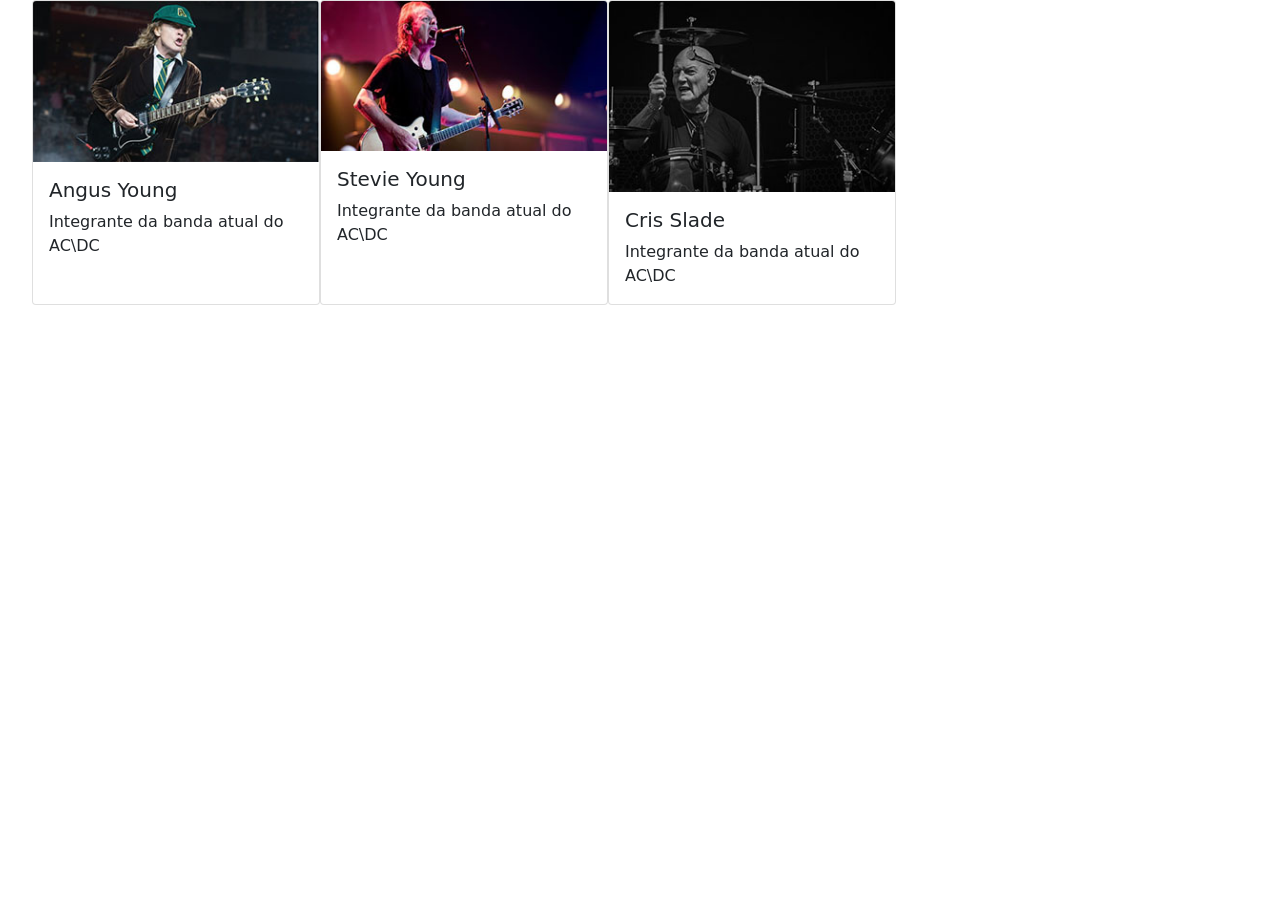
==== src/integrantes.html @ d101e700 "estilização" ====
<!DOCTYPE html>
<html lang="en">
<head>
    <meta charset="UTF-8">
    <meta name="viewport" content="width=device-width, initial-scale=1.0">
    <title>Integrantes</title>
    <link href="css/bootstrap.min.css" rel="stylesheet" type="text/css"/>
    <link href="css/integrantes.css" rel="stylesheet" type="text/css"/>
</head>
<body>
   <ul class="flex-container">
    <li class="card" style="width: 18rem;">
            <img src="img/Angus Young.jpg" class="card-img-top" alt="...">
            <div class="card-body ">
            <h5 class="card-title">Angus Young</h5>
            <p class="card-text">Integrante da banda atual do AC\DC</p>
            
            </div>
        </li>
    
    </li>
      <li class="card" style="width: 18rem;">
        <img src="img/Stevie Young.jpg" class="card-img-top" alt="...">
        <div class="card-body">
          <h5 class="card-title">Stevie Young</h5>
          <p class="card-text">Integrante da banda atual do AC\DC</p>
          
        </div>
      </li>
      <li class="card" style="width: 18rem;">
        <img src="img/Chris Slade.jpg" class="card-img-top" alt="...">
        <div class="card-body">
          <h5 class="card-title">Cris Slade</h5>
          <p class="card-text">Integrante da banda atual do AC\DC</p>
          
        </div>
    </li>
    </ul>
</body>
</html>
---- src/css/integrantes.css ----
@charset "utf-8";

.flex-container {
    display: flex;
    flex-direction: row;
}
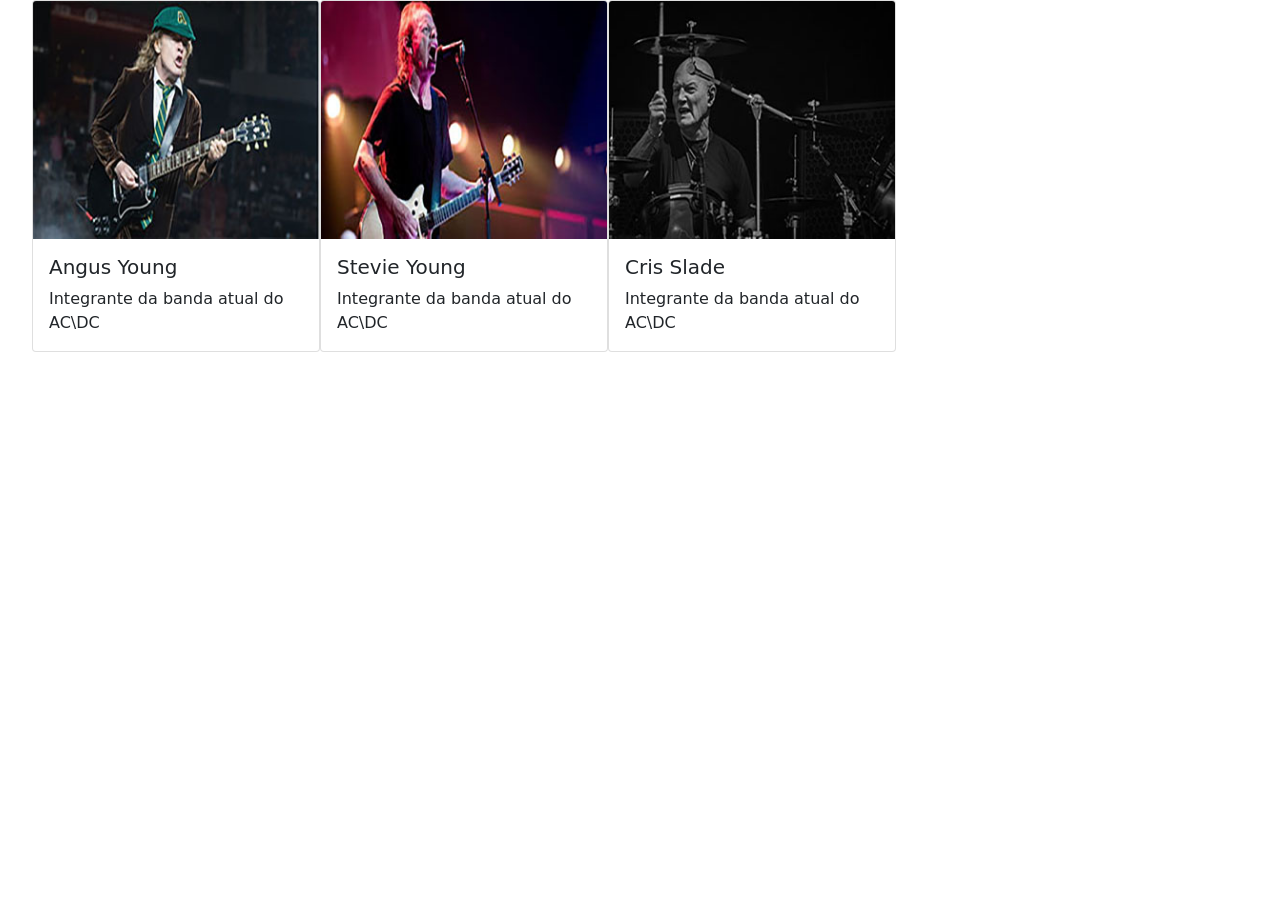
==== commit bbcbb8cf: "colocando frases para cego ouvir" ====
--- a/src/integrantes.html
+++ b/src/integrantes.html
@@ -1,40 +1,43 @@
 <!DOCTYPE html>
-<html lang="en">
+<html lang="Pt-Br">
+
 <head>
-    <meta charset="UTF-8">
-    <meta name="viewport" content="width=device-width, initial-scale=1.0">
-    <title>Integrantes</title>
-    <link href="css/bootstrap.min.css" rel="stylesheet" type="text/css"/>
-    <link href="css/integrantes.css" rel="stylesheet" type="text/css"/>
+  <meta charset="UTF-8">
+  <meta name="viewport" content="width=device-width, initial-scale=1.0">
+  <title>Integrantes</title>
+  <link href="css/bootstrap.min.css" rel="stylesheet" type="text/css" />
+  <link href="css/integrantes.css" rel="stylesheet" type="text/css" />
 </head>
+
 <body>
-   <ul class="flex-container">
+  <ul class="flex-container">
     <li class="card" style="width: 18rem;">
-            <img src="img/Angus Young.jpg" class="card-img-top" alt="...">
-            <div class="card-body ">
-            <h5 class="card-title">Angus Young</h5>
-            <p class="card-text">Integrante da banda atual do AC\DC</p>
-            
-            </div>
-        </li>
-    
+      <img src="img/Angus Young.jpg" class="card-img-top" title="A lenda detonando" alt="imagem de Angus Young tocando em um show">
+      <div class="card-body ">
+        <h5 class="card-title">Angus Young</h5>
+        <p class="card-text">Integrante da banda atual do AC\DC</p>
+
+      </div>
     </li>
-      <li class="card" style="width: 18rem;">
-        <img src="img/Stevie Young.jpg" class="card-img-top" alt="...">
-        <div class="card-body">
-          <h5 class="card-title">Stevie Young</h5>
-          <p class="card-text">Integrante da banda atual do AC\DC</p>
-          
-        </div>
-      </li>
-      <li class="card" style="width: 18rem;">
-        <img src="img/Chris Slade.jpg" class="card-img-top" alt="...">
-        <div class="card-body">
-          <h5 class="card-title">Cris Slade</h5>
-          <p class="card-text">Integrante da banda atual do AC\DC</p>
-          
-        </div>
+
     </li>
-    </ul>
+    <li class="card" style="width: 18rem;">
+      <img src="img/Stevie Young.jpg" class="card-img-top" title="a lenda no vocal" alt="imagem de Stevie Young tocando e cantando em um show">
+      <div class="card-body">
+        <h5 class="card-title">Stevie Young</h5>
+        <p class="card-text">Integrante da banda atual do AC\DC</p>
+
+      </div>
+    </li>
+    <li class="card" style="width: 18rem;">
+      <img src="img/Chris Slade.jpg" class="card-img-top" title="A lenda detonando na bateria" alt="imagem em preto e branco de Chris Slade em um show tocando sua bateria">
+      <div class="card-body">
+        <h5 class="card-title">Cris Slade</h5>
+        <p class="card-text">Integrante da banda atual do AC\DC</p>
+
+      </div>
+    </li>
+  </ul>
 </body>
+
 </html>
